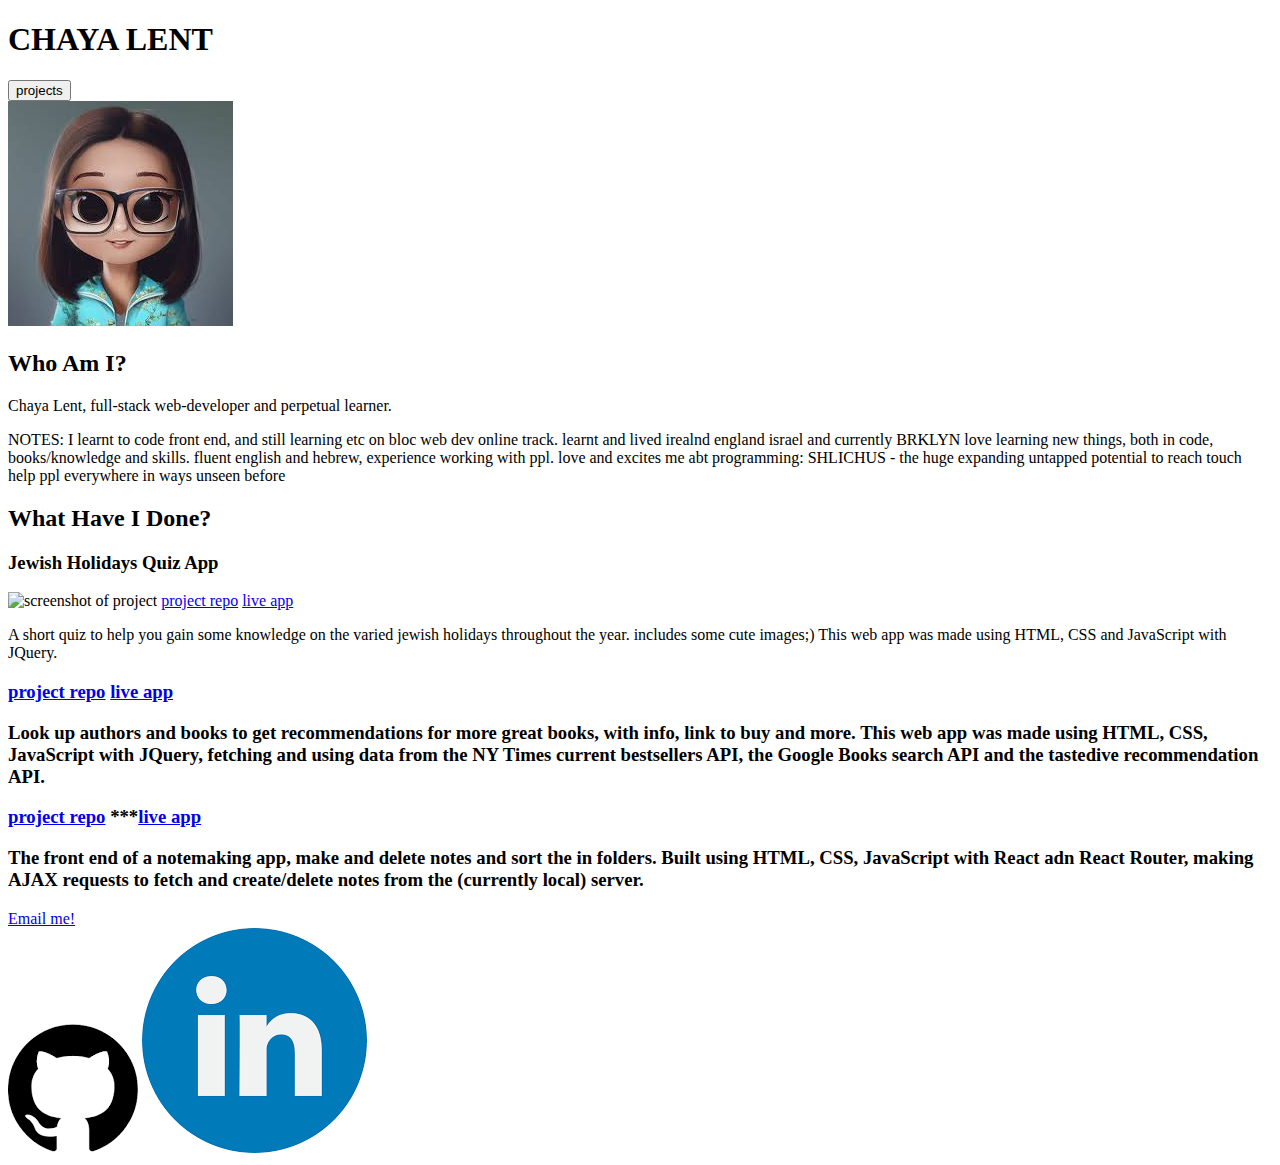
==== index.html @ 5038b87f "notes of bio" ====
<!DOCTYPE html>
<html lang='en'>    
    <head>
        <meta charset="utf-8">
        <title>quiz app</title>
        <link href="style.css" rel="stylesheet" type="text/css" >
        <link href="https://fonts.googleapis.com/css?family=Roboto+Mono|Roboto+Slab:600&display=swap" rel="stylesheet">
        <link rel="icon" 
      type="image/png" 
      href="[data-uri]">
        <meta name="viewport" content="width=device-width, initial-scale=1">
        </head>
    <body>
        <header class='namebar'>
            <h1 class='name titleF'>CHAYA LENT</h1>
            <button type='button' class='projects-link'>projects</button>
        </header>

        <main >
            <section class='about-me'>
                <img class='portrait' src='[data-uri]' alt='portrait of me'>
                <h2 class='bio-title titleC titleF'>Who Am I?</h2>
                <p class='bio-title hero'>Chaya Lent, full-stack web-developer and perpetual learner.</p>
                <p class='bio'>NOTES:
                    I learnt to code front end, and still learning etc on bloc web dev online track. learnt and lived irealnd england israel and currently BRKLYN
                    love learning new things, both in code, books/knowledge and skills. 
                    fluent english and hebrew, experience working with ppl.
                    love and excites me abt programming: SHLICHUS - the huge expanding untapped potential to reach touch help ppl everywhere in ways unseen before
                    </p>
            </section>

            <section class='projects'>
                <h2 class='projects-title titleC titleF' id='projects-title'>What Have I Done?</h2>
                
                <div class='project quiz-app'>
                    <h3 class='project-title titleC titleF'>Jewish Holidays Quiz App</h3>
                    <img class='project-img' src='quiz.PNG' alt='screenshot of project'>
                    <a href='https://github.com/Lentil770/bloc-quiz-app' target='_blank' class='project-repo project-link'>project repo</a>
                    <a href='https://lentil770.github.io/bloc-quiz-app/' target='_blank' class='project-live project-link'>live app</a>
                    <p class='project-info'>A short quiz to help you gain some knowledge on the varied jewish holidays throughout the year. includes some cute images;)
                         This web app was made using HTML, CSS and JavaScript with JQuery.</p>
                </div>
                <div class='project thumbs-up'>
                    <h3 class='project-img' src='https://drive.google.com/file/d/1e10pdAiGbDs7O1JZQeda12QJEjAke7SW/view?usp=sharing' alt='screenshot of project'>
                    <a href='https://github.com/Lentil770/Thumbs-Up-Book-App' target='_blank' class='project-repo project-link'>project repo</a>
                    <a href='https://lentil770.github.io/Thumbs-Up-Book-App/' target='_blank' class='project-live project-link'>live app</a>
                    <p class='project-info'>Look up authors and books to get recommendations for more great books, with info, link to buy and more.
                        This web app was made using HTML, CSS, JavaScript with JQuery, fetching and using data from the NY Times current bestsellers API, 
                        the Google Books search API and the tastedive recommendation API.</p>
                </div>
                <div class='project noteful'>
                    <h3 class='project-img' src='' alt='screenshot of project'>
                    <a href='https://github.com/Lentil770Noteful' target='_blank' class='project-repo project-link'>project repo</a>
                    ***<a href='https://lentil770.github.io/Noteful/' target='_blank' class='project-live project-link'>live app</a>
                    <p class='project-info'>The front end of a notemaking app, make and delete notes and sort the in folders.
                        Built using HTML, CSS, JavaScript with React adn React Router,
                        making AJAX requests to fetch and create/delete notes from the (currently local) server.</p>
                </div>
            </section>
        </main>
        <footer class='contact-info-footer'>
            <a href='mailto:mushkielent@gmail.com?subject="programming portfolio"' class='email'>Email me!</a>
            <div class='vectors'>   
                <a href='https://github.com/Lentil770' target='_blank' class='github-link vector'><img class='vector-img' alt='github logo' src='[data-uri]'></a>
                <a href='https://linkedin.com/in/Chaya-Lent' target='_blank' class='linkedIn-link vector'><img class='vector-img' alt='linkedIn logo' src='[data-uri]'></a>
            </div>
        </footer>
        <script src="https://ajax.googleapis.com/ajax/libs/jquery/3.4.1/jquery.min.js"></script>
        <script src="index.js"></script>
    </body>
</html>
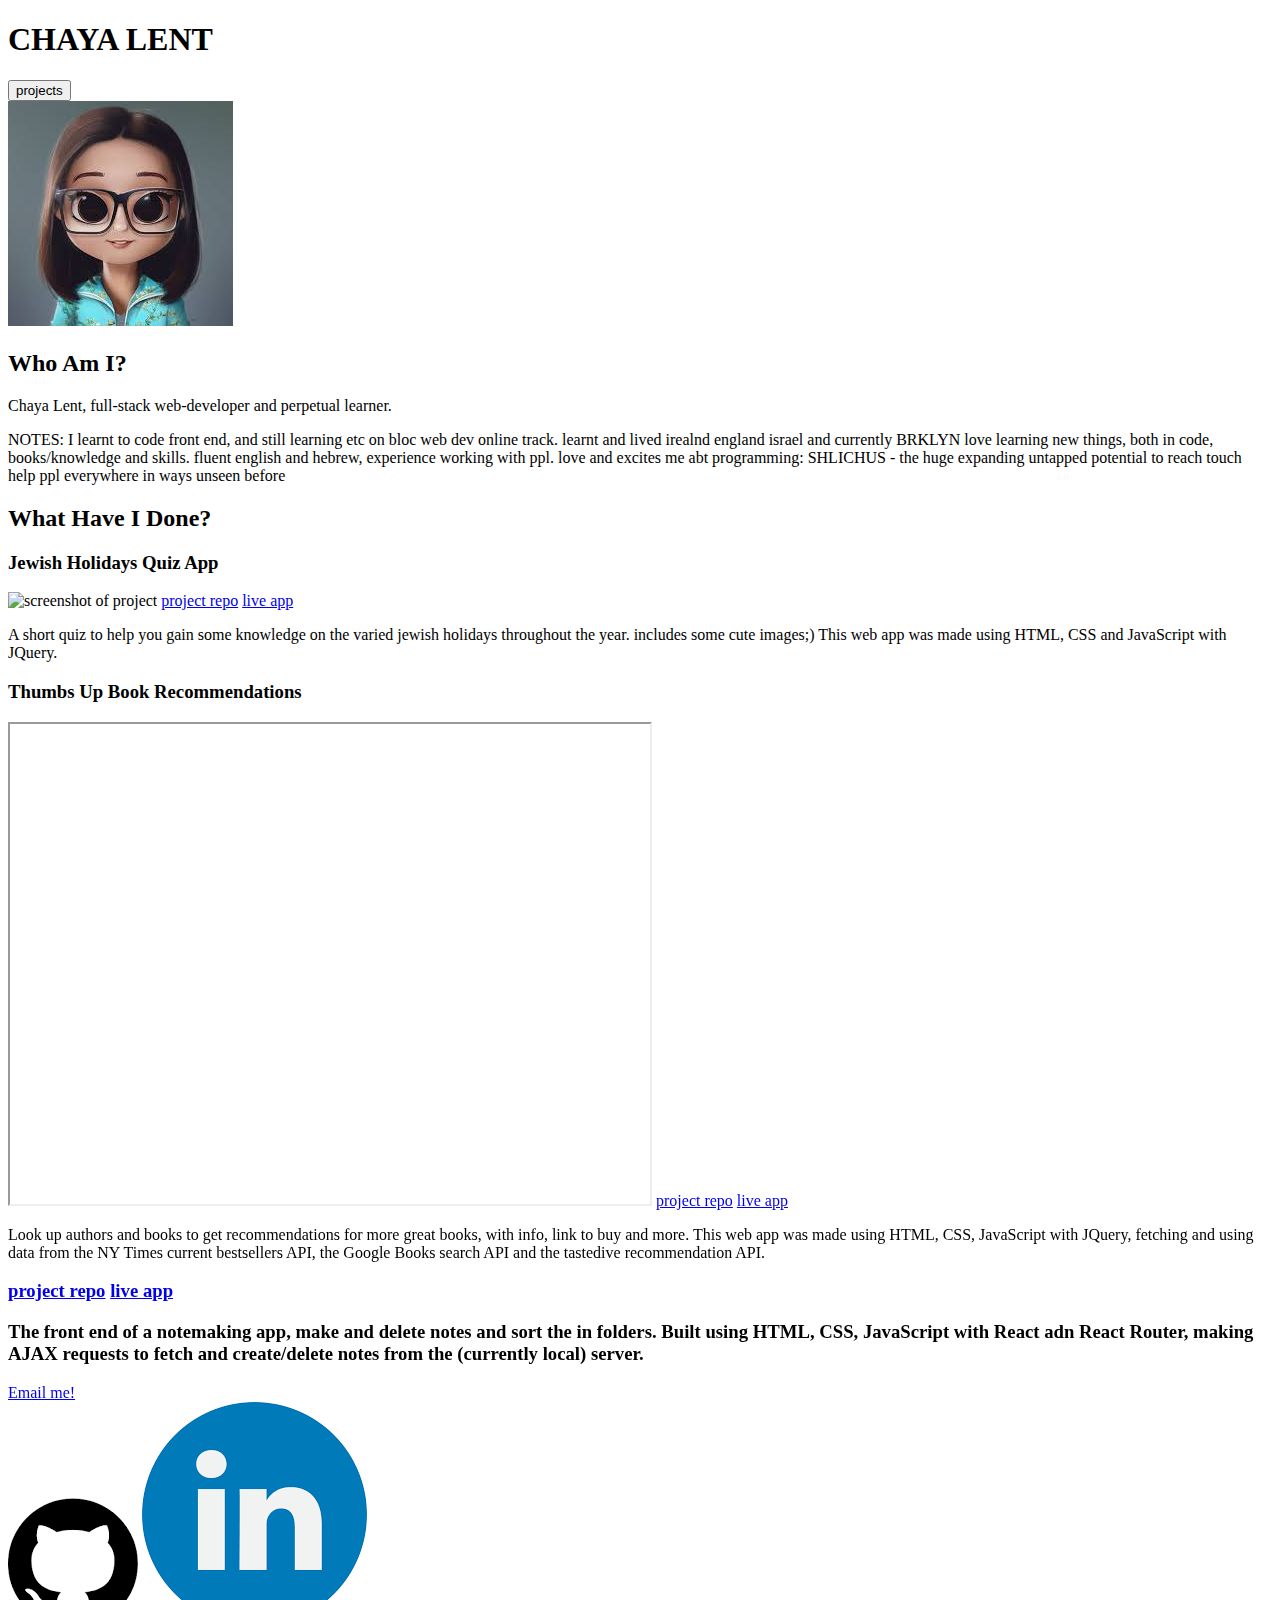
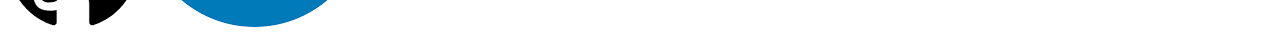
==== commit 59a8cba9: "Update index.html" ====
--- a/index.html
+++ b/index.html
@@ -41,7 +41,8 @@
                          This web app was made using HTML, CSS and JavaScript with JQuery.</p>
                 </div>
                 <div class='project thumbs-up'>
-                    <h3 class='project-img' src='https://drive.google.com/file/d/1e10pdAiGbDs7O1JZQeda12QJEjAke7SW/view?usp=sharing' alt='screenshot of project'>
+                    <h3 class='project-title titleC titleF'>Thumbs Up Book Recommendations</h3>
+                    <iframe src="https://drive.google.com/file/d/1e10pdAiGbDs7O1JZQeda12QJEjAke7SW/preview" width="640" height="480"></iframe>
                     <a href='https://github.com/Lentil770/Thumbs-Up-Book-App' target='_blank' class='project-repo project-link'>project repo</a>
                     <a href='https://lentil770.github.io/Thumbs-Up-Book-App/' target='_blank' class='project-live project-link'>live app</a>
                     <p class='project-info'>Look up authors and books to get recommendations for more great books, with info, link to buy and more.
@@ -50,8 +51,8 @@
                 </div>
                 <div class='project noteful'>
                     <h3 class='project-img' src='' alt='screenshot of project'>
-                    <a href='https://github.com/Lentil770Noteful' target='_blank' class='project-repo project-link'>project repo</a>
-                    ***<a href='https://lentil770.github.io/Noteful/' target='_blank' class='project-live project-link'>live app</a>
+                    <a href='https://github.com/Lentil77/noteful' target='_blank' class='project-repo project-link'>project repo</a>
+                    <a href='need to deploy' target='_blank' class='project-live project-link'>live app</a>
                     <p class='project-info'>The front end of a notemaking app, make and delete notes and sort the in folders.
                         Built using HTML, CSS, JavaScript with React adn React Router,
                         making AJAX requests to fetch and create/delete notes from the (currently local) server.</p>
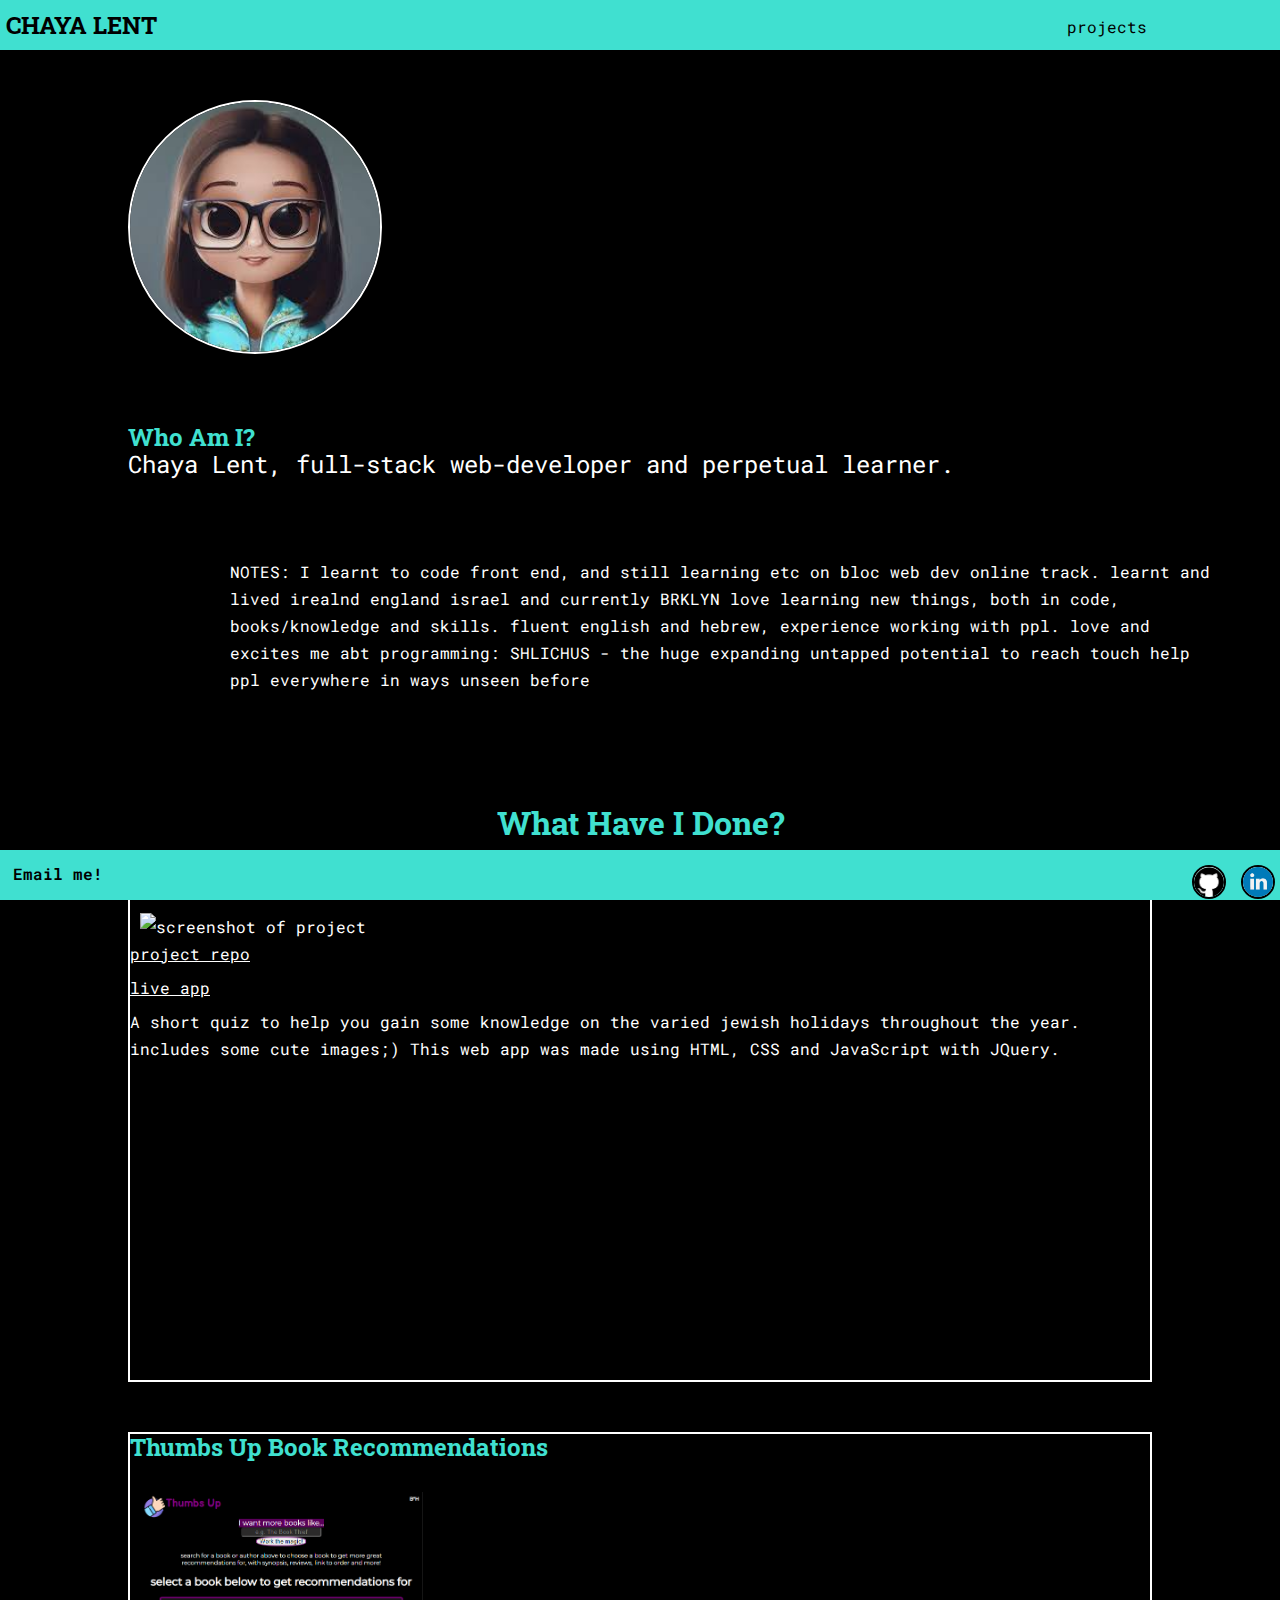
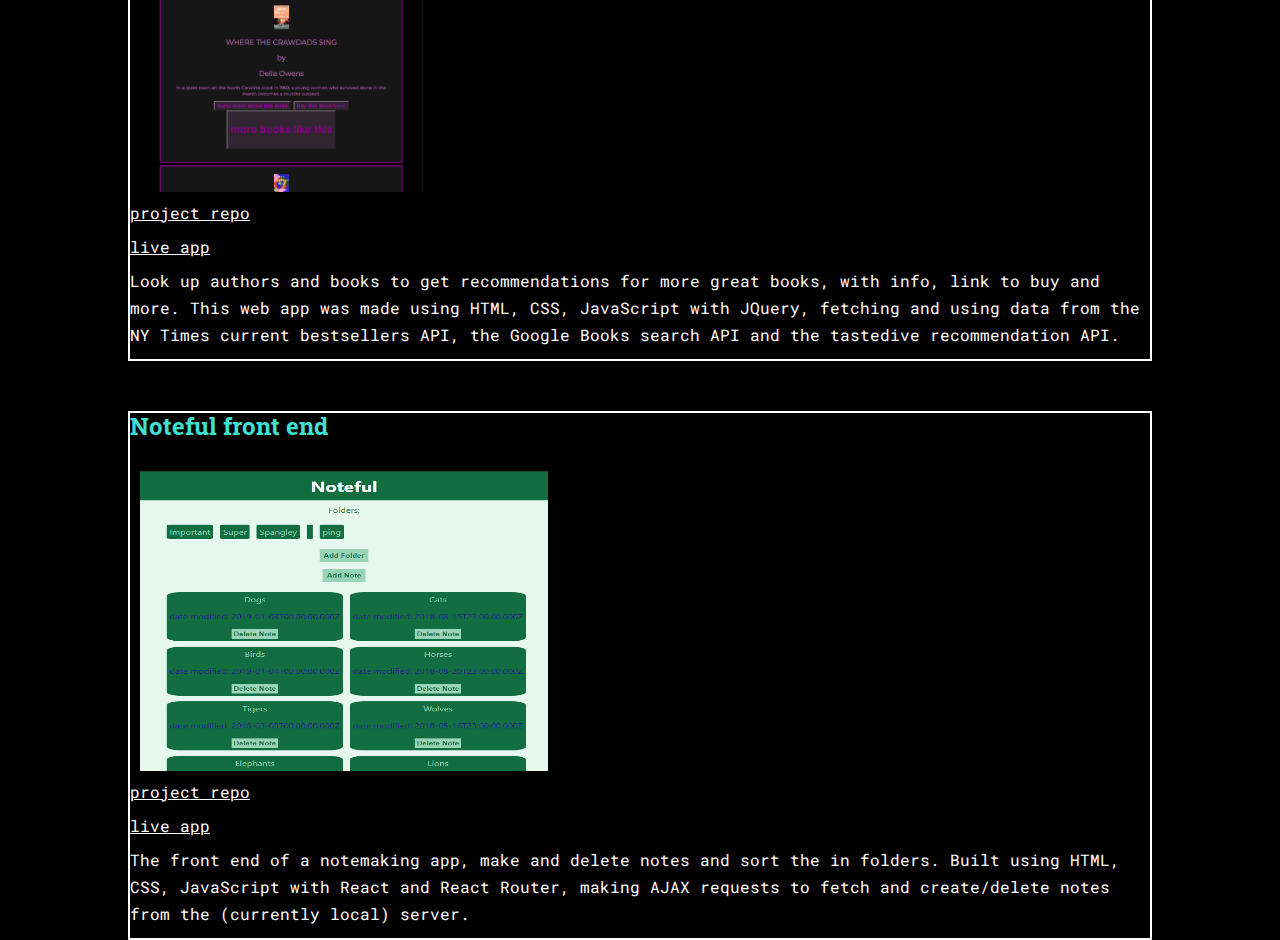
==== commit 93a8c94e: "updated project images" ====
--- a/index.html
+++ b/index.html
@@ -42,7 +42,7 @@
                 </div>
                 <div class='project thumbs-up'>
                     <h3 class='project-title titleC titleF'>Thumbs Up Book Recommendations</h3>
-                    <iframe src="https://drive.google.com/file/d/1e10pdAiGbDs7O1JZQeda12QJEjAke7SW/preview" width="640" height="480"></iframe>
+                    <img class='project-img' id='thumbs-up-img' src='thumbs-up-screenshot.PNG' alt='screenshot of project'>
                     <a href='https://github.com/Lentil770/Thumbs-Up-Book-App' target='_blank' class='project-repo project-link'>project repo</a>
                     <a href='https://lentil770.github.io/Thumbs-Up-Book-App/' target='_blank' class='project-live project-link'>live app</a>
                     <p class='project-info'>Look up authors and books to get recommendations for more great books, with info, link to buy and more.
@@ -50,11 +50,12 @@
                         the Google Books search API and the tastedive recommendation API.</p>
                 </div>
                 <div class='project noteful'>
-                    <h3 class='project-img' src='' alt='screenshot of project'>
+                    <h3 class='project-title titleC titleF'>Noteful front end</h3>                    
+                    <img class='project-img' id='noteful-img' src='noteful-screenshot.PNG' alt='screenshot of project'>
                     <a href='https://github.com/Lentil77/noteful' target='_blank' class='project-repo project-link'>project repo</a>
                     <a href='need to deploy' target='_blank' class='project-live project-link'>live app</a>
                     <p class='project-info'>The front end of a notemaking app, make and delete notes and sort the in folders.
-                        Built using HTML, CSS, JavaScript with React adn React Router,
+                        Built using HTML, CSS, JavaScript with React and React Router,
                         making AJAX requests to fetch and create/delete notes from the (currently local) server.</p>
                 </div>
             </section>
--- a/style.css
+++ b/style.css
@@ -0,0 +1,208 @@
+* {
+    margin: 0;
+    padding: 0;
+    border: 0;
+    outline: 0;
+    font-size: 100%;
+    vertical-align: baseline;
+    background: transparent;
+    background-color: black;
+    color: white;
+    font-family: 'Roboto Mono', monospace;
+    line-height: 27px;
+}
+
+.main {
+    margin-bottom: 50px;
+}
+
+main {
+    text-align: left;
+    margin-left: auto;
+    margin-right: auto;
+    padding-right: 10%;
+    padding-left: 10%;
+    padding-bottom: 75px;
+    padding-top: 100px;
+}
+
+header {
+    background-color:turquoise;
+    color: black;
+    margin: 0;
+    position:fixed;
+    width:100%;
+    z-index: 1;
+    height: 50px;
+}
+
+.projects-link {
+    background-color: transparent;
+    color: black;
+    font-size: 16px;
+    float: right;
+    position: absolute;
+    right: 1%;
+    top: 25%;
+    width: 25%;
+}
+button:hover {
+    color: white;
+    font-size: larger;
+}
+.titleC {
+    color: turquoise;
+}
+
+.titleF {
+    font-family: 'Roboto Slab', serif;
+}
+
+h1 {
+    background:none;
+    color:black;
+    margin-top: 12px;
+    margin-left: 6px;
+    font-size: x-large;
+}
+
+
+.portrait {
+    border:2px solid white;
+    height: 250px;
+    width: 250px;
+    border-radius: 50%;
+    display: flex;
+    justify-content: center;
+}
+
+.bio-title {
+    position: relative;
+    top: 70px;
+    font-size: x-large;
+}
+
+.hero {
+    display: block;
+}
+
+.bio {
+    position: relative;
+    top: 150px;
+    left: 10%;
+    padding-right: 30px;
+}
+
+.projects {
+    position: relative;
+    top: 250px;
+    margin-bottom: 75px;
+}
+
+.projects-title {
+    font-size: xx-large;
+    text-align: center;
+    line-height: 60px;
+}
+
+.project {
+    border: 2px solid white;
+    margin-bottom: 50px;
+    padding-bottom: 25px;
+}
+
+.noteful {
+    margin-bottom: 100px;
+}
+
+.project-title {
+    font-size: x-large;
+}
+
+.project-img {
+    width: 95%;
+    padding-left: 1%;
+    padding-top: 3%;;
+}
+
+#thumbs-up-img {
+    width: auto;
+}
+
+a {
+    display: inline-block;
+    margin-bottom: 25%;
+}
+
+footer {
+    position: fixed;
+    bottom: 0;
+    width: 100%;
+    background-color: turquoise;
+    display: flex;
+    justify-content: space-between;
+    height: 50px;
+}
+
+.email {
+    font: 16px;
+    background-color: turquoise;
+    color: black;
+    font-weight: 600;
+    margin-left: 1%;
+    text-decoration: none;
+    padding-top: 0.8%;
+}
+
+.email:hover {
+    font-size: larger;
+    color: white;
+}
+
+.vectors {
+    background-color: transparent;
+    padding-bottom: 1%;
+}
+.vector {
+    margin-bottom: 1%;
+    margin-top: 15px;
+    size: 10px;
+    border-radius: 50%;
+    height: 10px;
+    background-color: transparent;
+}
+
+.vector-img {
+    size: 30px;
+    height: 30px;
+    margin-bottom: 30%;
+    margin-right: 5px;
+    border-radius: 50%;
+    border: 2px solid black;
+    background-color: transparent;
+}
+
+.github-link {
+    background-image: url('http://clipart-library.com/images_k/head-silhouette-logo/head-silhouette-logo-17.png');
+    background-repeat: no-repeat;
+}
+
+
+
+@media screen and (min-width: 700px) {
+    .bio-title {
+        position: relative;
+        bottom: 50%;
+    }
+    .project-link {
+        display: block;
+        margin-bottom: 0.7%;
+    }
+    .project-img {
+        height: 60%;
+        width: 40% ;
+    }
+    .project {
+        height: 500px;
+    }
+}
